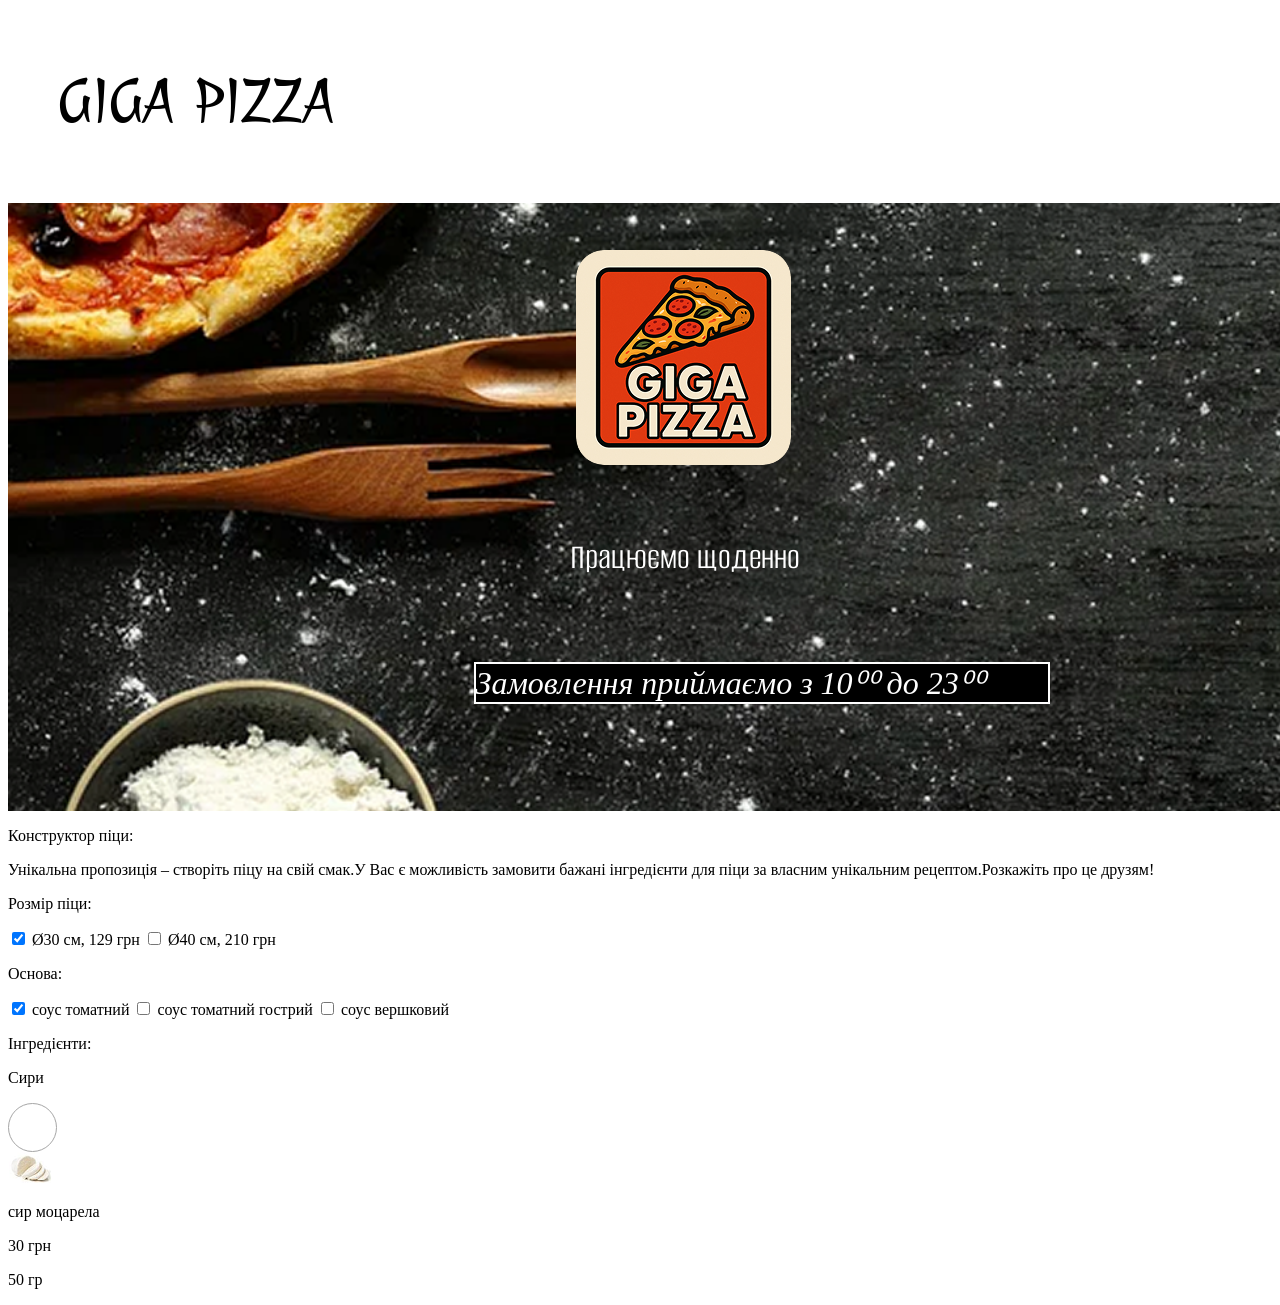
==== src/index.html @ 733c165a "Add files via upload" ====
<!DOCTYPE html>
<html lang="en">
<head>
    <meta charset="UTF-8">
    <meta name="viewport" content="width=device-width, initial-scale=1.0">
    <link rel="preconnect" href="https://fonts.googleapis.com">
    <link rel="preconnect" href="https://fonts.gstatic.com" crossorigin>
    <link href="https://fonts.googleapis.com/css2?family=Julee&display=swap" rel="stylesheet">
    <link href="https://fonts.googleapis.com/css2?family=Alumni+Sans:ital,wght@0,100..900;1,100..900&display=swap" rel="stylesheet">
    <link href="https://fonts.googleapis.com/css2?family=Alumni+Sans:ital,wght@0,100..900;1,100..900&family=Days+One&display=swap" rel="stylesheet">
    <link rel="stylesheet" href="style.css">
    <script href="script.js"></script>
    <title>Document</title>
</head>
<body>
    <header>
        <p id="header_p">GIGA PIZZA</p>
    </header>
    <main>
        <div id="title">
            <img id="title_bg" src="img/title_bg.png">
            <img id="logo" src="img/logo.png">
            <p id="p1">Працюємо щоденно</p>
            <p id="p2">Замовлення приймаємо з 10⁰⁰ до 23⁰⁰</p>
        </div>
        <div id="constructor">
            <p id="p3">Конструктор піци:</p>
            <p id="p4">Унікальна пропозиція – створіть піцу на свій смак.У Вас є можливість замовити бажані інгредієнти для піци за власним унікальним рецептом.Розкажіть про це друзям!</p>
            <div id="options">
                <div id="size">
                    <p id="p5">Розмір піци:</p>
                    <input id="check1" type="checkbox" checked>
                    <label for="check1">Ø30 см, 129 грн</label>
                    <input id="check2" type="checkbox">
                    <label for="check2">Ø40 см, 210 грн</label>
                </div>
                <div id="souses">
                    <p id="p6">Основа:</p>
                    <input id="check3" type="checkbox" checked>
                    <label for="check3">соус томатний</label>
                    <input id="check4" type="checkbox">
                    <label for="check4">соус томатний гострий</label>
                    <input id="check5" type="checkbox">
                    <label for="check5">соус вершковий</label>
                </div>
            </div>
            <div id="ingredients">
                <p id="p7">Інгредієнти:</p>
                <div id="cheeses">
                    <p id="p8">Сири</p>
                    <div class="ingredient">
                        <div class="outline"></div>
                        <img class="ingredient_img" src="img/mozzarella.png">
                        <p class="ingredient_name">сир моцарела</p>
                        <p class="ingredient_price">30 грн</p>
                        <p class="ingredient_weight">50 гр</p>
                    </div>
                </div>
                <div id="meat_and_fish"></div>
                <div id="herbs"></div>
            </div>
        </div>
    </main>
    <footer>
    </footer>
</body>
</html>
---- src/style.css ----
#header_p{
    font-family: 'Julee';
    font-weight: 400;
    font-size: 64px;
    margin-left:50px;
}
#title{
    display:flex;
    justify-content: center;
    flex-direction: column;
    width: 1440px;
}
#logo{
    position: absolute;
    width: 215px;
    height: 215px;
    left: 45%;
    top: 250px;
    border-radius: 28px;
}
#title_bg{
    z-index: -1;
    width: 131%;
}
#p1{
    position: absolute;
    width: 230px;
    height: 34px;
    left: 44.5%;
    top: 500px;
    font-family: 'Alumni Sans';
    font-style: normal;
    font-weight: 400;
    font-size: 36px;
    line-height: 43px;
    color: #FFFFFF;
}
#p2{
    position: absolute;
    width: 572px;
    height: 38px;
    left: 37%;
    top: 630px;
    font-family: 'ABeeZee';
    font-style: italic;
    font-weight: 400;
    font-size: 32px;
    line-height: 38px;
    color: #FFFFFF;
    background-color: black;
    border:2px solid white;
}
.outline{
    box-sizing: border-box;
    width: 48.58px;
    height: 49px;
    border: 1px solid #A6A6A6;
    border-radius: 25px;
}
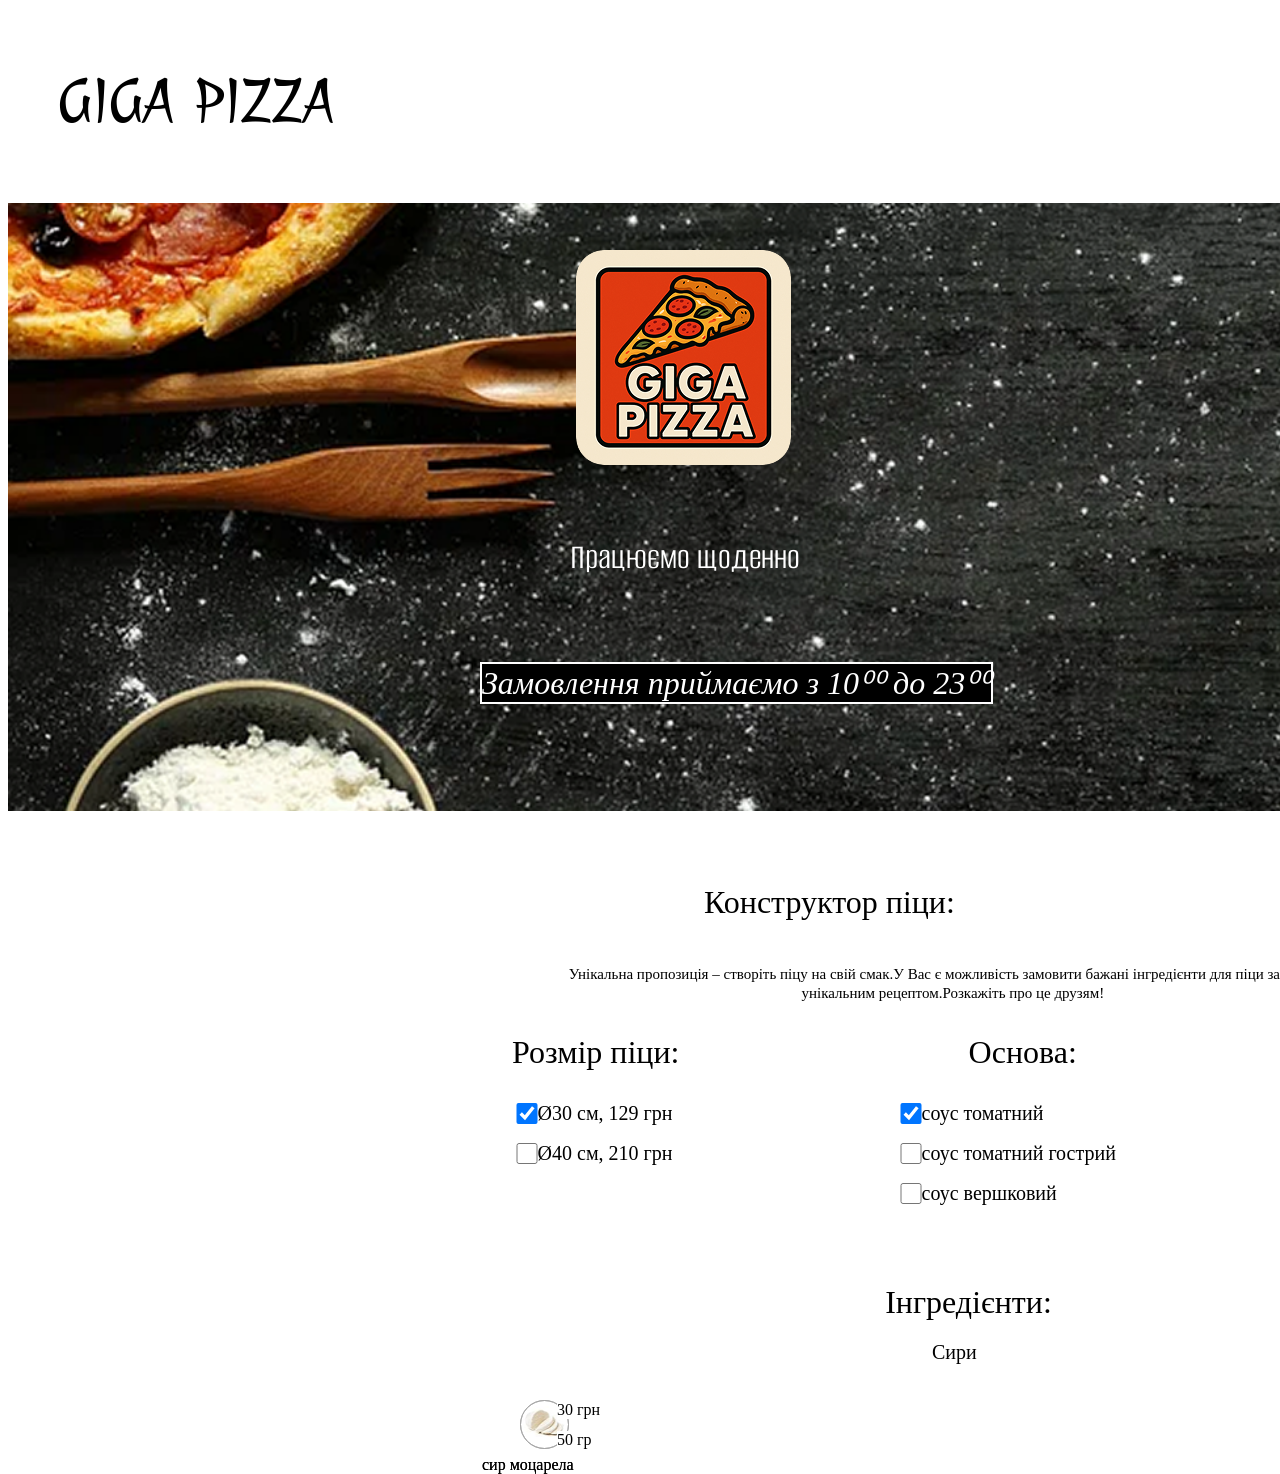
==== commit e906ebfa: "add img" ====
--- a/src/index.html
+++ b/src/index.html
@@ -9,6 +9,7 @@
     <link href="https://fonts.googleapis.com/css2?family=Alumni+Sans:ital,wght@0,100..900;1,100..900&display=swap" rel="stylesheet">
     <link href="https://fonts.googleapis.com/css2?family=Alumni+Sans:ital,wght@0,100..900;1,100..900&family=Days+One&display=swap" rel="stylesheet">
     <link rel="stylesheet" href="style.css">
+    <link rel="icon" href="img/logo.png" type="image/x-icon">
     <script href="script.js"></script>
     <title>Document</title>
 </head>
@@ -30,24 +31,31 @@
                 <div id="size">
                     <p id="p5">Розмір піци:</p>
                     <input id="check1" type="checkbox" checked>
-                    <label for="check1">Ø30 см, 129 грн</label>
+                    <label id="label1" for="check1">Ø30 см, 129 грн</label>
                     <input id="check2" type="checkbox">
-                    <label for="check2">Ø40 см, 210 грн</label>
+                    <label id="label2" for="check2">Ø40 см, 210 грн</label>
                 </div>
                 <div id="souses">
                     <p id="p6">Основа:</p>
                     <input id="check3" type="checkbox" checked>
-                    <label for="check3">соус томатний</label>
+                    <label id="label3" for="check3">соус томатний</label>
                     <input id="check4" type="checkbox">
-                    <label for="check4">соус томатний гострий</label>
+                    <label id="label4" for="check4">соус томатний гострий</label>
                     <input id="check5" type="checkbox">
-                    <label for="check5">соус вершковий</label>
+                    <label id="label5" for="check5">соус вершковий</label>
                 </div>
             </div>
             <div id="ingredients">
                 <p id="p7">Інгредієнти:</p>
                 <div id="cheeses">
                     <p id="p8">Сири</p>
+                    <div class="ingredient">
+                        <div class="outline"></div>
+                        <img class="ingredient_img" src="img/mozzarella.png">
+                        <p class="ingredient_name">сир моцарела</p>
+                        <p class="ingredient_price">30 грн</p>
+                        <p class="ingredient_weight">50 гр</p>
+                    </div>
                     <div class="ingredient">
                         <div class="outline"></div>
                         <img class="ingredient_img" src="img/mozzarella.png">
--- a/src/style.css
+++ b/src/style.css
@@ -37,9 +37,8 @@
 }
 #p2{
     position: absolute;
-    width: 572px;
     height: 38px;
-    left: 37%;
+    left: 37.5%;
     top: 630px;
     font-family: 'ABeeZee';
     font-style: italic;
@@ -50,10 +49,225 @@
     background-color: black;
     border:2px solid white;
 }
+#p3{
+    position: absolute;
+    width: 326px;
+    height: 51px;
+    left: 55%;
+    top: 850px;
+    font-family: 'Days One';
+    font-style: normal;
+    font-weight: 400;
+    font-size: 32px;
+    line-height: 41px;
+}
+#p4{
+    position: absolute;
+    width: 805px;
+    height: 57px;
+    left: 43%;
+    top: 950px;
+    font-family: 'Days One';
+    font-style: normal;
+    font-weight: 400;
+    font-size: 15px;
+    line-height: 19px;
+    text-align: center;
+}
+#p5{
+    position: absolute;
+    width: 223px;
+    height: 41px;
+    left: 40%;
+    top: 1000px;
+    font-family: 'Days One';
+    font-style: normal;
+    font-weight: 400;
+    font-size: 32px;
+    line-height: 41px;
+}
+#p6{
+    position: absolute;
+    width: 151px;
+    height: 41px;
+    left: 74%;
+    top: 1000px;
+    font-family: 'Days One';
+    font-style: normal;
+    font-weight: 400;
+    font-size: 32px;
+    line-height: 41px;
+    text-align: center;
+}
+#p7{
+    position: absolute;
+    width: 213px;
+    height: 36px;
+    left: 350px;
+    top:-50px;
+    font-family: 'Days One';
+    font-style: normal;
+    font-weight: 400;
+    font-size: 32px;
+    line-height: 41px;
+    text-align: center;
+}
+#p8{
+    position: absolute;
+    width: 55px;
+    height: 26px;
+    left: 420px;
+    top: 20px;
+    font-family: 'Days One';
+    font-style: normal;
+    font-weight: 400;
+    font-size: 20px;
+    line-height: 25px;
+}
+#check1{
+    position: absolute;
+    width: 21.92px;
+    height: 21px;
+    left:40%;
+    top: 1100px;
+}
+#label1{
+    position: absolute;
+    width: 191.01px;
+    height: 27px;
+    left: 42%;
+    top:1101px;
+    font-family: 'Days One';
+    font-style: normal;
+    font-weight: 400;
+    font-size: 20px;
+    line-height: 25px;
+}
+#check2{
+    position: absolute;
+    width: 21.92px;
+    height: 21px;
+    left:40%;
+    top: 1140px;
+}
+#label2{
+    position: absolute;
+    width: 191.01px;
+    height: 27px;
+    left: 42%;
+    top:1141px;
+    font-family: 'Days One';
+    font-style: normal;
+    font-weight: 400;
+    font-size: 20px;
+    line-height: 25px;
+}
+#check3{
+    position: absolute;
+    width: 21.92px;
+    height: 21px;
+    left:70%;
+    top: 1100px;
+}
+#label3{
+    position: absolute;
+    width: 191.01px;
+    height: 27px;
+    left: 72%;
+    top:1101px;
+    font-family: 'Days One';
+    font-style: normal;
+    font-weight: 400;
+    font-size: 20px;
+    line-height: 25px;
+}
+#check4{
+    position: absolute;
+    width: 21.92px;
+    height: 21px;
+    left:70%;
+    top: 1140px;
+}
+#label4{
+    position: absolute;
+    width: 300px;
+    height: 27px;
+    left: 72%;
+    top:1141px;
+    font-family: 'Days One';
+    font-style: normal;
+    font-weight: 400;
+    font-size: 20px;
+    line-height: 25px;
+}
+#check5{
+    position: absolute;
+    width: 21.92px;
+    height: 21px;
+    left:70%;
+    top: 1180px;
+}
+#label5{
+    position: absolute;
+    width: 191.01px;
+    height: 27px;
+    left: 72%;
+    top:1181px;
+    font-family: 'Days One';
+    font-style: normal;
+    font-weight: 400;
+    font-size: 20px;
+    line-height: 25px;
+}
 .outline{
     box-sizing: border-box;
     width: 48.58px;
     height: 49px;
+    left:8px;
     border: 1px solid #A6A6A6;
     border-radius: 25px;
-}+}
+#ingredients{
+    position: absolute;
+    left:40%;
+    top:1300px;
+
+}
+.ingredient{
+    position:absolute;
+    top:100px;
+    font-family: 'Days One';
+}
+.outline{
+    position:absolute;
+
+}
+.ingredient_img{
+    position: absolute;
+    width: 42.9px;
+    height: 30.8px;
+    top:6px;
+    left:10px;
+    border-radius: 15px;
+}
+.ingredient_name{
+    position:absolute;
+    width:125px;
+    top:40px;
+    left:-30px
+
+}
+.ingredient_price{
+    position:absolute;
+    width:60px;
+    left:45px;
+    top:-15px;
+    background-color: #FFFFFF;
+}
+.ingredient_weight{
+    position:absolute;
+    width:60px;
+    left:45px;
+    top:15px;
+    background-color: #FFFFFF;
+}
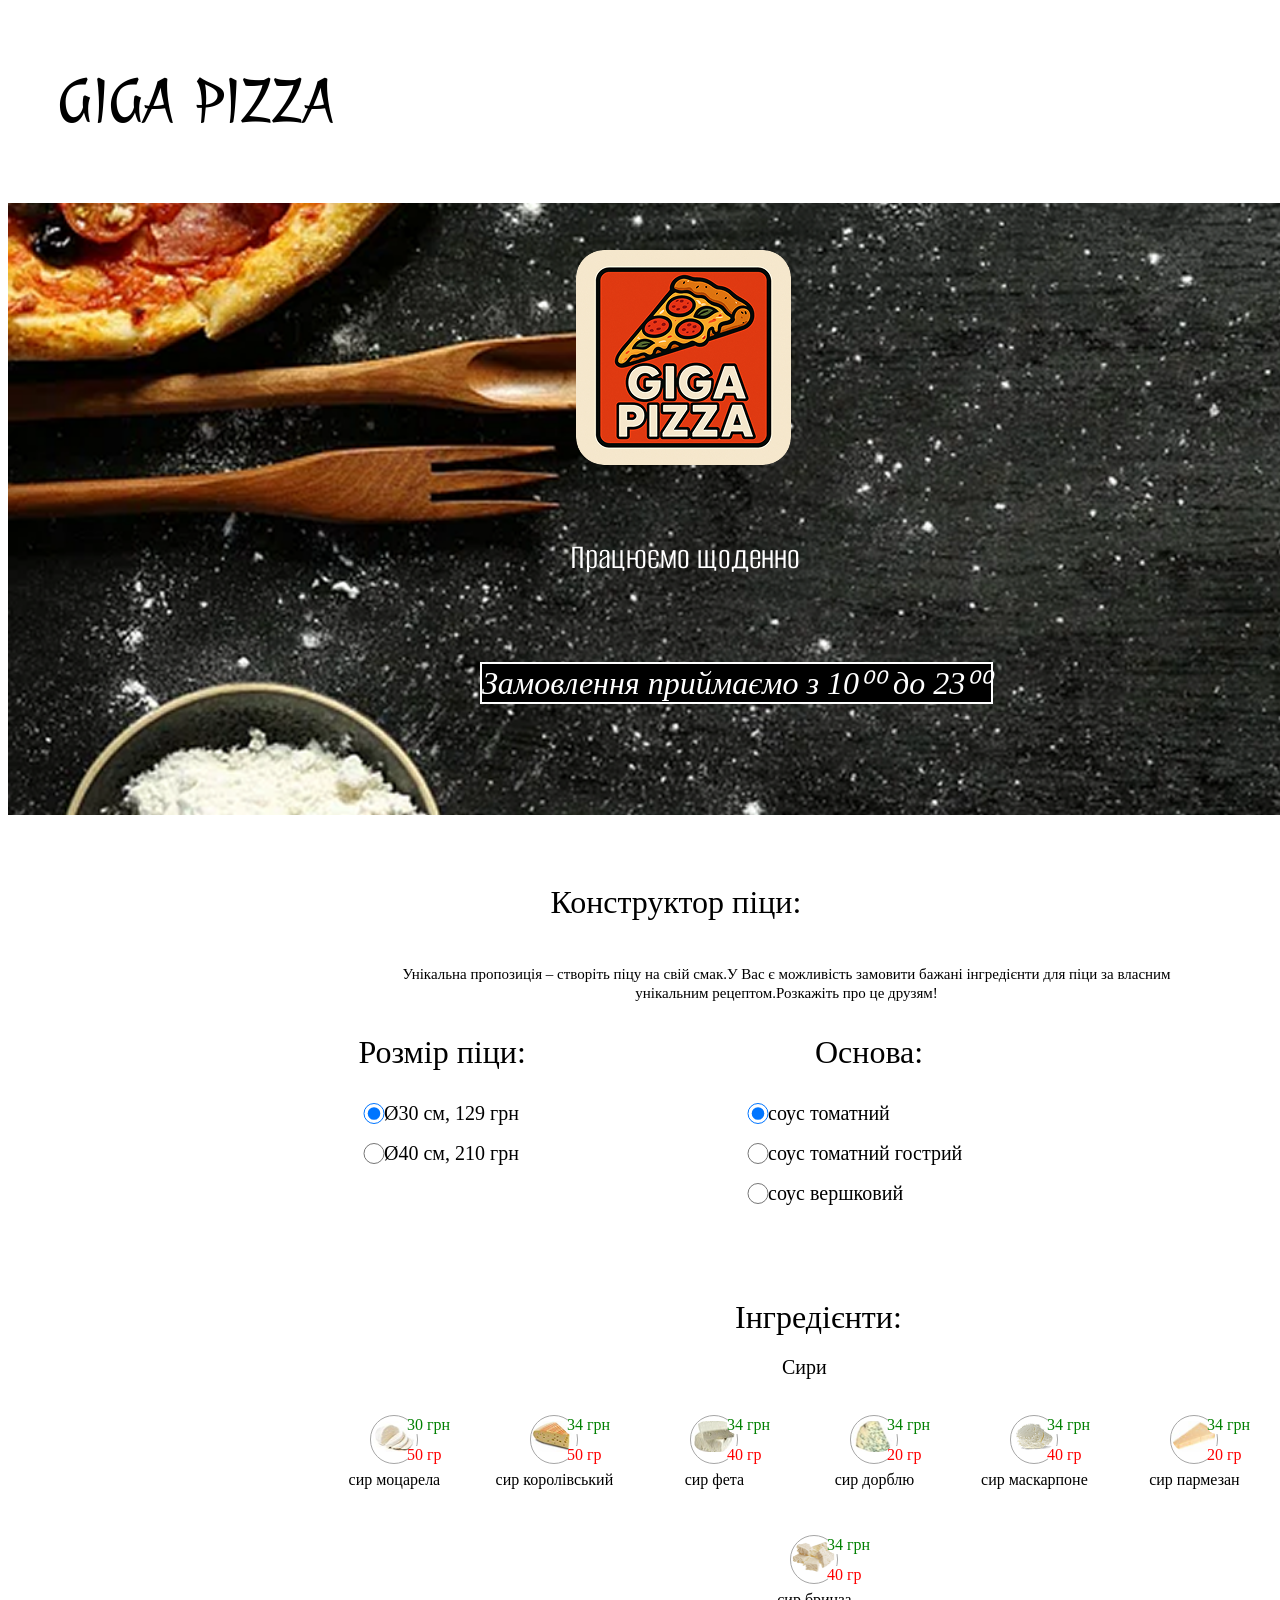
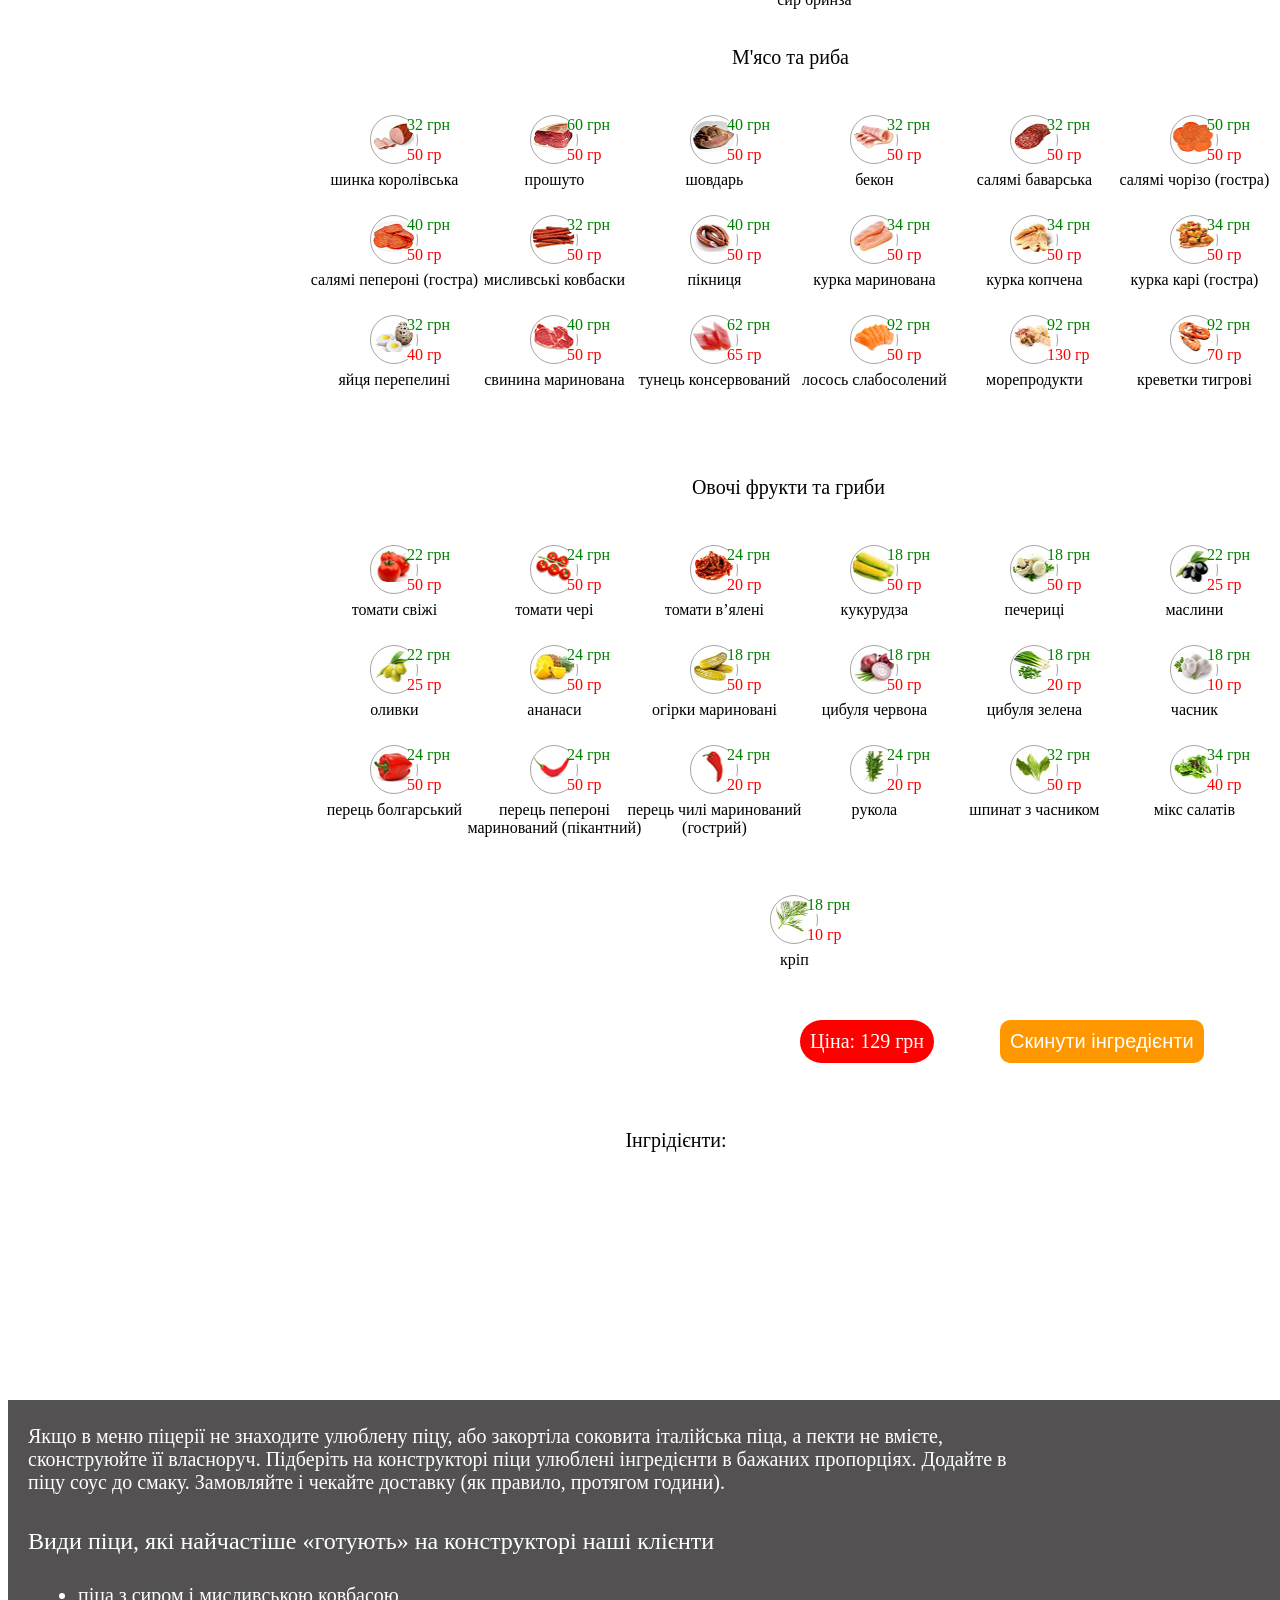
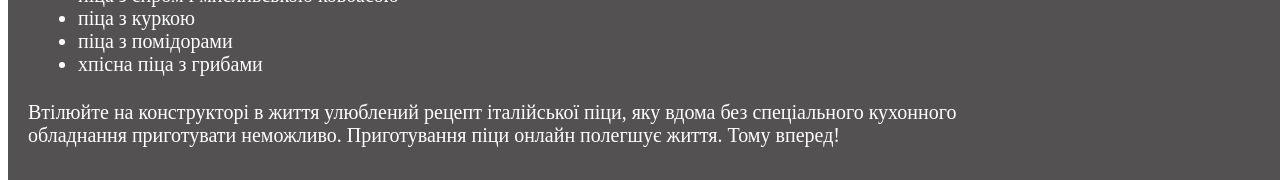
==== commit f0680b96: "finish rpoject?" ====
--- a/src/index.html
+++ b/src/index.html
@@ -10,7 +10,7 @@
     <link href="https://fonts.googleapis.com/css2?family=Alumni+Sans:ital,wght@0,100..900;1,100..900&family=Days+One&display=swap" rel="stylesheet">
     <link rel="stylesheet" href="style.css">
     <link rel="icon" href="img/logo.png" type="image/x-icon">
-    <script href="script.js"></script>
+    <script src="script.js"></script>
     <title>Document</title>
 </head>
 <body>
@@ -30,21 +30,26 @@
             <div id="options">
                 <div id="size">
                     <p id="p5">Розмір піци:</p>
-                    <input id="check1" type="checkbox" checked>
+                    <input id="check1" type="radio" name="size" checked>
                     <label id="label1" for="check1">Ø30 см, 129 грн</label>
-                    <input id="check2" type="checkbox">
+                    <input id="check2" type="radio" name="size">
                     <label id="label2" for="check2">Ø40 см, 210 грн</label>
                 </div>
                 <div id="souses">
                     <p id="p6">Основа:</p>
-                    <input id="check3" type="checkbox" checked>
+                    <input id="check3" type="radio" name="sauce" checked>
                     <label id="label3" for="check3">соус томатний</label>
-                    <input id="check4" type="checkbox">
+                    <input id="check4" type="radio" name="sauce">
                     <label id="label4" for="check4">соус томатний гострий</label>
-                    <input id="check5" type="checkbox">
+                    <input id="check5" type="radio" name="sauce">
                     <label id="label5" for="check5">соус вершковий</label>
                 </div>
             </div>
+            <div>
+                <p id="price">Ціна:</p>
+                <button id="reset_ingredients">Скинути інгредієнти</button>
+            </div>
+            <p id="ingredient_list">інгрідієнти:</p>
             <div id="ingredients">
                 <p id="p7">Інгредієнти:</p>
                 <div id="cheeses">
@@ -56,20 +61,329 @@
                         <p class="ingredient_price">30 грн</p>
                         <p class="ingredient_weight">50 гр</p>
                     </div>
-                    <div class="ingredient">
-                        <div class="outline"></div>
-                        <img class="ingredient_img" src="img/mozzarella.png">
-                        <p class="ingredient_name">сир моцарела</p>
-                        <p class="ingredient_price">30 грн</p>
-                        <p class="ingredient_weight">50 гр</p>
-                    </div>
-                </div>
-                <div id="meat_and_fish"></div>
-                <div id="herbs"></div>
+                    <div id="ch2" class="ingredient">
+                        <div class="outline"></div>
+                        <img class="ingredient_img" src="img/king_cheese.png">
+                        <p class="ingredient_name">сир королівський</p>
+                        <p class="ingredient_price">34 грн</p>
+                        <p class="ingredient_weight">50 гр</p>
+                    </div>
+                    <div id="ch3" class="ingredient">
+                        <div class="outline"></div>
+                        <img class="ingredient_img" src="img/feta_cheese.png">
+                        <p class="ingredient_name">сир фета</p>
+                        <p class="ingredient_price">34 грн</p>
+                        <p class="ingredient_weight">40 гр</p>
+                    </div>
+                    <div id="ch4" class="ingredient">
+                        <div class="outline"></div>
+                        <img class="ingredient_img" src="img/dorblue_cheese.png">
+                        <p class="ingredient_name">сир дорблю</p>
+                        <p class="ingredient_price">34 грн</p>
+                        <p class="ingredient_weight">20 гр</p>
+                    </div>
+                    <div id="ch5" class="ingredient">
+                        <div class="outline"></div>
+                        <img class="ingredient_img" src="img/mascarpone.png">
+                        <p class="ingredient_name">сир маскарпоне</p>
+                        <p class="ingredient_price">34 грн</p>
+                        <p class="ingredient_weight">40 гр</p>
+                    </div>
+                    <div id="ch6" class="ingredient">
+                        <div class="outline"></div>
+                        <img class="ingredient_img" src="img/parmezan.png">
+                        <p class="ingredient_name">сир пармезан</p>
+                        <p class="ingredient_price">34 грн</p>
+                        <p class="ingredient_weight">20 гр</p>
+                    </div>
+                    <div id="ch7" class="ingredient">
+                        <div class="outline"></div>
+                        <img class="ingredient_img" src="img/brynza.png">
+                        <p class="ingredient_name">сир бринза</p>
+                        <p class="ingredient_price">34 грн</p>
+                        <p class="ingredient_weight">40 гр</p>
+                    </div>
+                </div>
+                <div id="meat_and_fish">
+                    <p id="p9">М'ясо та риба</p>
+                    <div id="m1" class="ingredient">
+                        <div class="outline"></div>
+                        <img class="ingredient_img" src="img/shynka_king.png">
+                        <p class="ingredient_name">шинка королівська</p>
+                        <p class="ingredient_price">32 грн</p>
+                        <p class="ingredient_weight">50 гр</p>
+                    </div>
+                    <div id="m2" class="ingredient">
+                        <div class="outline"></div>
+                        <img class="ingredient_img" src="img/proshuto.png">
+                        <p class="ingredient_name">прошуто</p>
+                        <p class="ingredient_price">60 грн</p>
+                        <p class="ingredient_weight">50 гр</p>
+                    </div>
+                    <div id="m3" class="ingredient">
+                        <div class="outline"></div>
+                        <img class="ingredient_img" src="img/shovdar.png">
+                        <p class="ingredient_name">шовдарь</p>
+                        <p class="ingredient_price">40 грн</p>
+                        <p class="ingredient_weight">50 гр</p>
+                    </div>
+                    <div id="m4" class="ingredient">
+                        <div class="outline"></div>
+                        <img class="ingredient_img" src="img/bacon.png">
+                        <p class="ingredient_name">бекон</p>
+                        <p class="ingredient_price">32 грн</p>
+                        <p class="ingredient_weight">50 гр</p>
+                    </div>
+                    <div id="m5" class="ingredient">
+                        <div class="outline"></div>
+                        <img class="ingredient_img" src="img/bavarian.png">
+                        <p class="ingredient_name">салямі баварська</p>
+                        <p class="ingredient_price">32 грн</p>
+                        <p class="ingredient_weight">50 гр</p>
+                    </div>
+                    <div id="m6" class="ingredient">
+                        <div class="outline"></div>
+                        <img class="ingredient_img" src="img/spicy_salami.png">
+                        <p class="ingredient_name">салямі чорізо (гостра)</p>
+                        <p class="ingredient_price">50 грн</p>
+                        <p class="ingredient_weight">50 гр</p>
+                    </div>
+                    <div id="m7" class="ingredient">
+                        <div class="outline"></div>
+                        <img class="ingredient_img" src="img/spicy_salami_pepperoni.png">
+                        <p class="ingredient_name">салямі пепероні (гостра)</p>
+                        <p class="ingredient_price">40 грн</p>
+                        <p class="ingredient_weight">50 гр</p>
+                    </div>
+                    <div id="m8" class="ingredient">
+                        <div class="outline"></div>
+                        <img class="ingredient_img" src="img/myslivski.png">
+                        <p class="ingredient_name">мисливські ковбаски</p>
+                        <p class="ingredient_price">32 грн</p>
+                        <p class="ingredient_weight">50 гр</p>
+                    </div>
+                    <div id="m9" class="ingredient">
+                        <div class="outline"></div>
+                        <img class="ingredient_img" src="img/piknytsa.png">
+                        <p class="ingredient_name">пікниця</p>
+                        <p class="ingredient_price">40 грн</p>
+                        <p class="ingredient_weight">50 гр</p>
+                    </div>
+                    <div id="m10" class="ingredient">
+                        <div class="outline"></div>
+                        <img class="ingredient_img" src="img/marynated_chicken.png">
+                        <p class="ingredient_name">курка маринована</p>
+                        <p class="ingredient_price">34 грн</p>
+                        <p class="ingredient_weight">50 гр</p>
+                    </div>
+                    <div id="m11" class="ingredient">
+                        <div class="outline"></div>
+                        <img class="ingredient_img" src="img/steam_cooked_chicken.png">
+                        <p class="ingredient_name">курка копчена</p>
+                        <p class="ingredient_price">34 грн</p>
+                        <p class="ingredient_weight">50 гр</p>
+                    </div>
+                    <div id="m12" class="ingredient">
+                        <div class="outline"></div>
+                        <img class="ingredient_img" src="img/cari_chicken_spicy.png">
+                        <p class="ingredient_name">курка карі (гостра)</p>
+                        <p class="ingredient_price">34 грн</p>
+                        <p class="ingredient_weight">50 гр</p>
+                    </div>
+                    <div id="m13" class="ingredient">
+                        <div class="outline"></div>
+                        <img class="ingredient_img" src="img/small_eggs.png">
+                        <p class="ingredient_name">яйця перепелині</p>
+                        <p class="ingredient_price">32 грн</p>
+                        <p class="ingredient_weight">40 гр</p>
+                    </div>
+                    <div id="m14" class="ingredient">
+                        <div class="outline"></div>
+                        <img class="ingredient_img" src="img/marynated_pig.png">
+                        <p class="ingredient_name">свинина маринована</p>
+                        <p class="ingredient_price">40 грн</p>
+                        <p class="ingredient_weight">50 гр</p>
+                    </div>
+                    <div id="m15" class="ingredient">
+                        <div class="outline"></div>
+                        <img class="ingredient_img" src="img/salmon_conserv.png">
+                        <p class="ingredient_name">тунець консервований</p>
+                        <p class="ingredient_price">62 грн</p>
+                        <p class="ingredient_weight">65 гр</p>
+                    </div>
+                    <div id="m16" class="ingredient">
+                        <div class="outline"></div>
+                        <img class="ingredient_img" src="img/salmon_salty.png">
+                        <p class="ingredient_name">лосось слабосолений</p>
+                        <p class="ingredient_price">92 грн</p>
+                        <p class="ingredient_weight">50 гр</p>
+                    </div>
+                    <div id="m17" class="ingredient">
+                        <div class="outline"></div>
+                        <img class="ingredient_img" src="img/seafood.png">
+                        <p class="ingredient_name">морепродукти</p>
+                        <p class="ingredient_price">92 грн</p>
+                        <p class="ingredient_weight">130 гр</p>
+                    </div>
+                    <div id="m18" class="ingredient">
+                        <div class="outline"></div>
+                        <img class="ingredient_img" src="img/tiger_shrimp.png">
+                        <p class="ingredient_name">креветки тигрові</p>
+                        <p class="ingredient_price">92 грн</p>
+                        <p class="ingredient_weight">70 гр</p>
+                    </div>
+                </div>
+                <div id="herbs">
+                    <p id="p10">Овочі фрукти та гриби</p>
+                    <div id="h1" class="ingredient">
+                        <div class="outline"></div>
+                        <img class="ingredient_img" src="img/fresh_tomatoes.png">
+                        <p class="ingredient_name">томати свіжі</p>
+                        <p class="ingredient_price">22 грн</p>
+                        <p class="ingredient_weight">50 гр</p>
+                    </div>
+                    <div id="h2" class="ingredient">
+                        <div class="outline"></div>
+                        <img class="ingredient_img" src="img/cherry_tomatoes.png">
+                        <p class="ingredient_name">томати чері</p>
+                        <p class="ingredient_price">24 грн</p>
+                        <p class="ingredient_weight">50 гр</p>
+                    </div>
+                    <div id="h3" class="ingredient">
+                        <div class="outline"></div>
+                        <img class="ingredient_img" src="img/coocked_tomatoes.png">
+                        <p class="ingredient_name">томати в’ялені</p>
+                        <p class="ingredient_price">24 грн</p>
+                        <p class="ingredient_weight">20 гр</p>
+                    </div>
+                    <div id="h4" class="ingredient">
+                        <div class="outline"></div>
+                        <img class="ingredient_img" src="img/corn.png">
+                        <p class="ingredient_name">кукурудза</p>
+                        <p class="ingredient_price">18 грн</p>
+                        <p class="ingredient_weight">50 гр</p>
+                    </div>
+                    <div id="h5" class="ingredient">
+                        <div class="outline"></div>
+                        <img class="ingredient_img" src="img/pecherytsi.png">
+                        <p class="ingredient_name">печериці</p>
+                        <p class="ingredient_price">18 грн</p>
+                        <p class="ingredient_weight">50 гр</p>
+                    </div>
+                    <div id="h6" class="ingredient">
+                        <div class="outline"></div>
+                        <img class="ingredient_img" src="img/maslyny.png">
+                        <p class="ingredient_name">маслини</p>
+                        <p class="ingredient_price">22 грн</p>
+                        <p class="ingredient_weight">25 гр</p>
+                    </div>
+                    <div id="h7" class="ingredient">
+                        <div class="outline"></div>
+                        <img class="ingredient_img" src="img/olives.png">
+                        <p class="ingredient_name">оливки</p>
+                        <p class="ingredient_price">22 грн</p>
+                        <p class="ingredient_weight">25 гр</p>
+                    </div>
+                    <div id="h8" class="ingredient">
+                        <div class="outline"></div>
+                        <img class="ingredient_img" src="img/pineapples.png">
+                        <p class="ingredient_name">ананаси</p>
+                        <p class="ingredient_price">24 грн</p>
+                        <p class="ingredient_weight">50 гр</p>
+                    </div>
+                    <div id="h9" class="ingredient">
+                        <div class="outline"></div>
+                        <img class="ingredient_img" src="img/marynated_cucumber.png">
+                        <p class="ingredient_name">огірки мариновані</p>
+                        <p class="ingredient_price">18 грн</p>
+                        <p class="ingredient_weight">50 гр</p>
+                    </div>
+                    <div id="h10" class="ingredient">
+                        <div class="outline"></div>
+                        <img class="ingredient_img" src="img/red_onion.png">
+                        <p class="ingredient_name">цибуля червона</p>
+                        <p class="ingredient_price">18 грн</p>
+                        <p class="ingredient_weight">50 гр</p>
+                    </div>
+                    <div id="h11" class="ingredient">
+                        <div class="outline"></div>
+                        <img class="ingredient_img" src="img/green_onion.png">
+                        <p class="ingredient_name">цибуля зелена</p>
+                        <p class="ingredient_price">18 грн</p>
+                        <p class="ingredient_weight">20 гр</p>
+                    </div>
+                    <div id="h12" class="ingredient">
+                        <div class="outline"></div>
+                        <img class="ingredient_img" src="img/chasnyk.png">
+                        <p class="ingredient_name">часник</p>
+                        <p class="ingredient_price">18 грн</p>
+                        <p class="ingredient_weight">10 гр</p>
+                    </div>
+                    <div id="h13" class="ingredient">
+                        <div class="outline"></div>
+                        <img class="ingredient_img" src="img/bell_pepper.png">
+                        <p class="ingredient_name">перець болгарський</p>
+                        <p class="ingredient_price">24 грн</p>
+                        <p class="ingredient_weight">50 гр</p>
+                    </div>
+                    <div id="h14" class="ingredient">
+                        <div class="outline"></div>
+                        <img class="ingredient_img" src="img/marynated_pepperoni_pepper.jpg">
+                        <p class="ingredient_name">перець пепероні маринований (пікантний)</p>
+                        <p class="ingredient_price">24 грн</p>
+                        <p class="ingredient_weight">50 гр</p>
+                    </div>
+                    <div id="h15" class="ingredient">
+                        <div class="outline"></div>
+                        <img class="ingredient_img" src="img/chilie_pepper.png">
+                        <p class="ingredient_name">перець чилі маринований (гострий)</p>
+                        <p class="ingredient_price">24 грн</p>
+                        <p class="ingredient_weight">20 гр</p>
+                    </div>
+                    <div id="h16" class="ingredient">
+                        <div class="outline"></div>
+                        <img class="ingredient_img" src="img/rukola.png">
+                        <p class="ingredient_name">рукола</p>
+                        <p class="ingredient_price">24 грн</p>
+                        <p class="ingredient_weight">20 гр</p>
+                    </div>
+                    <div id="h17" class="ingredient">
+                        <div class="outline"></div>
+                        <img class="ingredient_img" src="img/shpinat_chasnyk.jpg">
+                        <p class="ingredient_name">шпинат з часником</p>
+                        <p class="ingredient_price">32 грн</p>
+                        <p class="ingredient_weight">50 гр</p>
+                    </div>
+                    <div id="h18" class="ingredient">
+                        <div class="outline"></div>
+                        <img class="ingredient_img" src="img/salad_mix.png">
+                        <p class="ingredient_name">мікс салатів</p>
+                        <p class="ingredient_price">34 грн</p>
+                        <p class="ingredient_weight">40 гр</p>
+                    </div>
+                    <div id="h19" class="ingredient">
+                        <div class="outline"></div>
+                        <img class="ingredient_img" src="img/krip.png">
+                        <p class="ingredient_name">кріп</p>
+                        <p class="ingredient_price">18 грн</p>
+                        <p class="ingredient_weight">10 гр</p>
+                    </div>
+                </div>
             </div>
         </div>
     </main>
     <footer>
+        <p id="p11">Якщо в меню піцерії не знаходите улюблену піцу, або закортіла соковита італійська піца, а пекти не вмієте, сконструюйте її власноруч. Підберіть на конструкторі піци улюблені інгредієнти в бажаних пропорціях. Додайте в піцу соус до смаку. Замовляйте і чекайте доставку (як правило, протягом години).</p>
+        <p id="p12">Види піци, які найчастіше «готують» на конструкторі наші клієнти</p>
+        <ul id="ul1">
+            <li>піца з сиром і мисливською ковбасою</li>
+            <li>піца з куркою</li>
+            <li>піца з помідорами</li>
+            <li>xпісна піца з грибами</li>
+        </ul>
+        <p id="p13">Втілюйте на конструкторі в життя улюблений рецепт італійської піци, яку вдома без спеціального кухонного обладнання приготувати неможливо.
+        Приготування піци онлайн полегшує життя. Тому вперед!</p>
+        <iframe id="map" src="https://www.google.com/maps/embed?pb=!1m14!1m8!1m3!1d21170.77518107579!2d22.7050487!3d48.4498733!3m2!1i1024!2i768!4f13.1!3m3!1m2!1s0x4739ab874a657b73%3A0x2d4bddd863cbe55c!2sParadiso%20resto%20pizza!5e0!3m2!1sru!2sua!4v1758129884904!5m2!1sru!2sua" width="600" height="450" style="border:0;" allowfullscreen="" loading="lazy" referrerpolicy="no-referrer-when-downgrade"></iframe>
     </footer>
 </body>
 </html>
--- a/src/style.css
+++ b/src/style.css
@@ -1,3 +1,11 @@
+.selected {
+    border: 10px solid #ff9800;
+    background-color: #f86161;
+    box-shadow: 0 0 10px #ff980044;
+}
+body {
+    overflow-x: hidden;
+}
 #header_p{
     font-family: 'Julee';
     font-weight: 400;
@@ -20,7 +28,7 @@
 }
 #title_bg{
     z-index: -1;
-    width: 131%;
+    width: 132%;
 }
 #p1{
     position: absolute;
@@ -53,7 +61,7 @@
     position: absolute;
     width: 326px;
     height: 51px;
-    left: 55%;
+    left: 43%;
     top: 850px;
     font-family: 'Days One';
     font-style: normal;
@@ -65,7 +73,7 @@
     position: absolute;
     width: 805px;
     height: 57px;
-    left: 43%;
+    left: 30%;
     top: 950px;
     font-family: 'Days One';
     font-style: normal;
@@ -78,7 +86,7 @@
     position: absolute;
     width: 223px;
     height: 41px;
-    left: 40%;
+    left: 28%;
     top: 1000px;
     font-family: 'Days One';
     font-style: normal;
@@ -90,7 +98,7 @@
     position: absolute;
     width: 151px;
     height: 41px;
-    left: 74%;
+    left: 62%;
     top: 1000px;
     font-family: 'Days One';
     font-style: normal;
@@ -124,18 +132,42 @@
     font-size: 20px;
     line-height: 25px;
 }
+#p9{
+    position: absolute;
+    width: 160px;
+    height: 26px;
+    left: 370px;
+    top: 310px;
+    font-family: 'Days One';
+    font-style: normal;
+    font-weight: 400;
+    font-size: 20px;
+    line-height: 25px;
+}
+#p10{
+    position: absolute;
+    width: 250px;
+    height: 26px;
+    left: 330px;
+    top: 740px;
+    font-family: 'Days One';
+    font-style: normal;
+    font-weight: 400;
+    font-size: 20px;
+    line-height: 25px;
+}
 #check1{
     position: absolute;
     width: 21.92px;
     height: 21px;
-    left:40%;
+    left:28%;
     top: 1100px;
 }
 #label1{
     position: absolute;
     width: 191.01px;
     height: 27px;
-    left: 42%;
+    left: 30%;
     top:1101px;
     font-family: 'Days One';
     font-style: normal;
@@ -147,14 +179,14 @@
     position: absolute;
     width: 21.92px;
     height: 21px;
-    left:40%;
+    left:28%;
     top: 1140px;
 }
 #label2{
     position: absolute;
     width: 191.01px;
     height: 27px;
-    left: 42%;
+    left: 30%;
     top:1141px;
     font-family: 'Days One';
     font-style: normal;
@@ -166,14 +198,14 @@
     position: absolute;
     width: 21.92px;
     height: 21px;
-    left:70%;
+    left:58%;
     top: 1100px;
 }
 #label3{
     position: absolute;
     width: 191.01px;
     height: 27px;
-    left: 72%;
+    left: 60%;
     top:1101px;
     font-family: 'Days One';
     font-style: normal;
@@ -185,14 +217,14 @@
     position: absolute;
     width: 21.92px;
     height: 21px;
-    left:70%;
+    left:58%;
     top: 1140px;
 }
 #label4{
     position: absolute;
     width: 300px;
     height: 27px;
-    left: 72%;
+    left: 60%;
     top:1141px;
     font-family: 'Days One';
     font-style: normal;
@@ -204,14 +236,14 @@
     position: absolute;
     width: 21.92px;
     height: 21px;
-    left:70%;
+    left:58%;
     top: 1180px;
 }
 #label5{
     position: absolute;
     width: 191.01px;
     height: 27px;
-    left: 72%;
+    left: 60%;
     top:1181px;
     font-family: 'Days One';
     font-style: normal;
@@ -228,9 +260,11 @@
     border-radius: 25px;
 }
 #ingredients{
-    position: absolute;
-    left:40%;
-    top:1300px;
+    position: relative;
+    left:28%;
+    top:500px;
+    display:flex;
+    justify-content: space-between;
 
 }
 .ingredient{
@@ -251,23 +285,258 @@
     border-radius: 15px;
 }
 .ingredient_name{
-    position:absolute;
-    width:125px;
+    text-align:center;
+    position:absolute;
+    width:175px;
     top:40px;
-    left:-30px
-
+    left:-55px
 }
 .ingredient_price{
+    color:green;
     position:absolute;
     width:60px;
     left:45px;
     top:-15px;
     background-color: #FFFFFF;
+    border-radius:20px;
 }
 .ingredient_weight{
+    color:red;
     position:absolute;
     width:60px;
     left:45px;
     top:15px;
     background-color: #FFFFFF;
-}
+    border-radius:20px;
+}
+#ch2{
+    left:160px;
+}
+#ch3{
+    left:320px;
+}
+#ch4{
+    left:480px;
+}
+#ch5{
+    left:640px;
+}
+#ch6{
+    left:800px;
+}
+#ch7{
+    left:420px;
+    top:220px;
+}
+#m1{
+    top:400px;
+    left:0px;
+}
+#m2{
+    top:400px;
+    left:160px;
+}
+#m3{
+    top:400px;
+    left:320px;
+}
+#m4{
+    top:400px;
+    left:480px;
+}
+#m5{
+    top:400px;
+    left:640px;
+}
+#m6{
+    top:400px;
+    left:800px;
+}
+#m7{
+    top:500px;
+    left:0px;
+}
+#m8{
+    top:500px;
+    left:160px;
+}
+#m9{
+    top:500px;
+    left:320px;
+}
+#m10{
+    top:500px;
+    left:480px;
+}
+#m11{
+    top:500px;
+    left:640px;
+}
+#m12{
+    top:500px;
+    left:800px;
+}
+#m13{
+    top:600px;
+    left:0px;
+}
+#m14{
+    top:600px;
+    left:160px;
+}
+#m15{
+    top:600px;
+    left:320px;
+}
+#m16{
+    top:600px;
+    left:480px;
+}
+#m17{
+    top:600px;
+    left:640px;
+}
+#m18{
+    top:600px;
+    left:800px;
+}
+#h1{
+    top:830px;
+    left:0px;
+}
+#h2{
+    top:830px;
+    left:160px;
+}
+#h3{
+    top:830px;
+    left:320px;
+}
+#h4{
+    top:830px;
+    left:480px;
+}
+#h5{
+    top:830px;
+    left:640px;
+}
+#h6{
+    top:830px;
+    left:800px;
+}
+#h7{
+    top:930px;
+    left:0px;
+}
+#h8{
+    top:930px;
+    left:160px;
+}
+#h9{
+    top:930px;
+    left:320px;
+}
+#h10{
+    top:930px;
+    left:480px;
+}
+#h11{
+    top:930px;
+    left:640px;
+}
+#h12{
+    top:930px;
+    left:800px;
+}
+#h13{
+    top:1030px;
+    left:0px;
+}
+#h14{
+    top:1030px;
+    left:160px;
+}
+#h15{
+    top:1030px;
+    left:320px;
+}
+#h16{
+    top:1030px;
+    left:480px;
+}
+#h17{
+    top:1030px;
+    left:640px;
+}
+#h18{
+    top:1030px;
+    left:800px;
+}
+#h19{
+    top:1180px;
+    left:400px;
+}
+footer{
+    background-color: #535151;
+    color: white;
+    position:absolute;
+    width: 100%;
+    top:3000px;
+    height: 380px;
+}
+#map{
+    position: absolute;
+    width: 600px;
+    height: 350px;
+    left: 1285px;
+    top: 15px;
+}
+#p11, #p12, #p13{
+    padding:5px;
+    padding-left:20px;
+    width:1000px;
+    font-size:20px;
+}
+#p12{
+    font-size:24px;
+}
+#ul1{
+    font-size:20px;
+    padding-left:70px;
+}
+#price{
+    color: white;
+    font-size:20px;
+    position:absolute;
+    top: 2600px;
+    left:800px;
+    border-radius:1000px;
+    background-color: red;
+    padding:10px;
+}
+#reset_ingredients{
+    position: absolute;
+    top:2620px;
+    left:1000px;
+    padding:10px;
+    font-size:20px;
+    background-color: #ff9800;
+    border: none;
+    border-radius: 10px;
+    color: white;
+    cursor: pointer;
+    margin-bottom:10px;
+}
+#ingredient_list{
+    position:absolute;
+    top: 2700px;
+    left:100px;
+    text-align: center;
+    width:90%;
+    font-family: 'Days One';
+    font-style: normal;
+    font-weight: 400;
+    font-size: 20px;
+    line-height: 41px;
+    text-align: center;
+}
